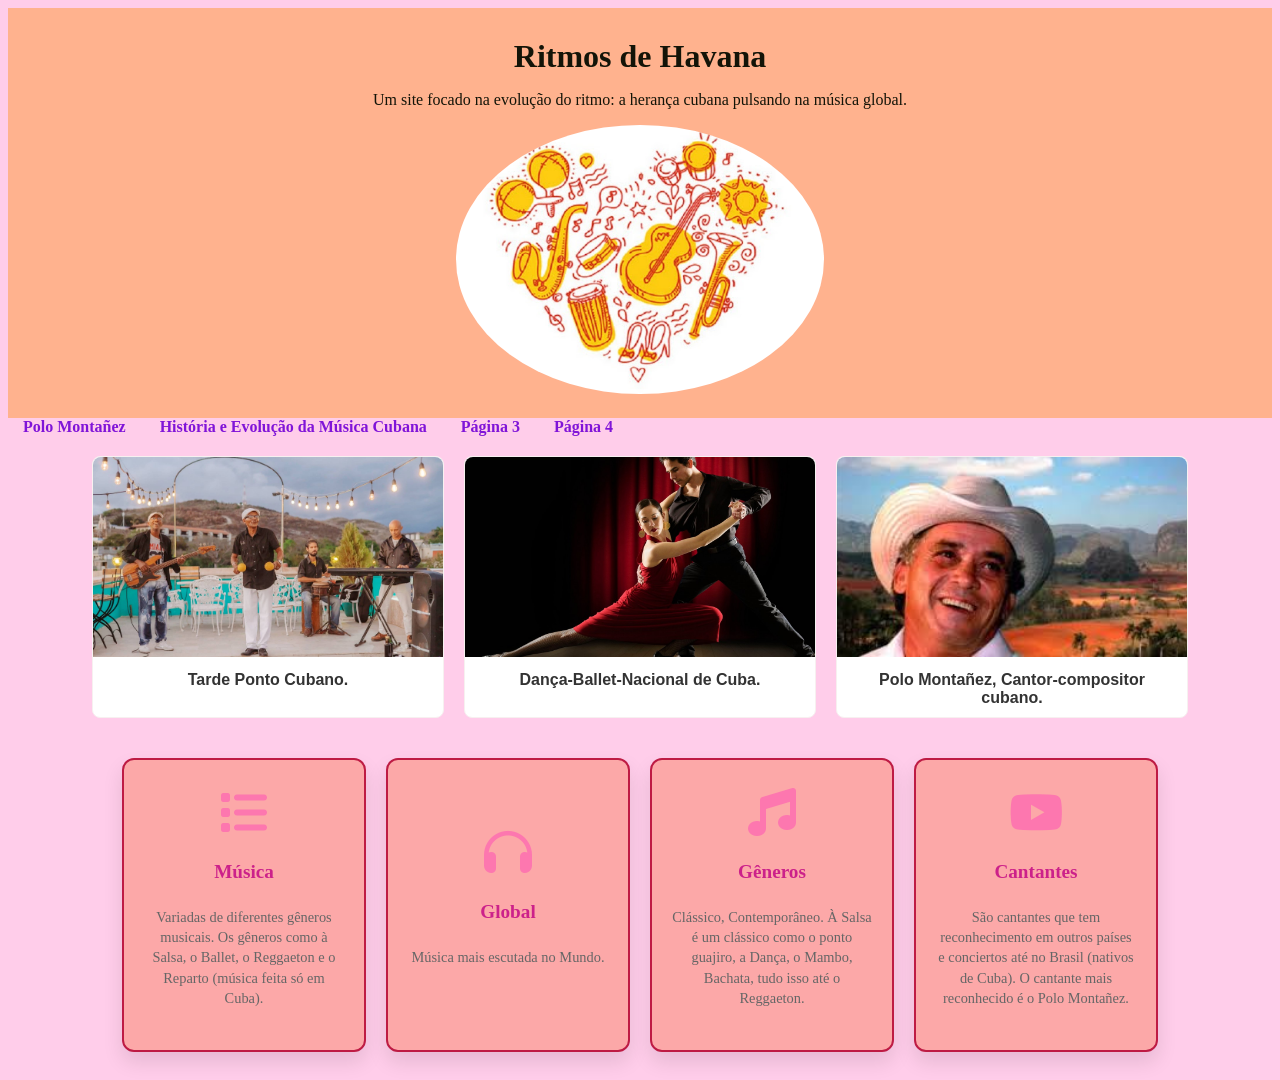
==== index.html @ 0a4bf8d4 "Add files via upload" ====
<!DOCTYPE html>
<html lang="en">
<head>
    <meta charset="UTF-8">
    <meta name="viewport" content="width=device-width, initial-scale=1.0">
    <link rel="stylesheet" href="https://cdnjs.cloudflare.com/ajax/libs/font-awesome/6.5.1/css/all.min.css">
  <link rel="stylesheet" href="style.css">
    <title>Document</title>
</head>
<body>
    <header class="cabecalho">
        <h1>Ritmos de Havana</h1>
        <p>  Um site focado na evolução do ritmo: a herança cubana pulsando na música global.</p>
        <img src="logo.jpeg">
    </header>
    <nav>
        <a href="polo_monta_ez_tributo_oficial.html"> Polo Montañez </a>
        <a href="evolu_o_da_m_sica_cubana.html"> História e Evolução da Música Cubana  </a>
        <a href="#">Página 3 </a>
        <a href="#">Página 4 </a>
    </nav>

    <div class="container-galeria">
        <figure class="item-galeria">
            <img src="imagem 1.jpeg" alt="Tarde Ponto Cubano">
        <figcaption>Tarde Ponto Cubano.</figcaption>
        </figure>

        <figure class="item-galeria">
            <img src="imagem 2.jpeg" alt="Dança-Ballet-Nacional de Cuba.">
        <figcaption>Dança-Ballet-Nacional de Cuba.</figcaption>
        </figure>

        <figure class="item-galeria">
            <img src="imagem 3.jpeg" alt="Polo Montañez,Cantor-compositor cubano">
        <figcaption>Polo Montañez, Cantor-compositor cubano.</figcaption>
        </figure>
    </div>
    <div class ="container">
         <div class ="card">
            <i class="fa-solid fa-list"></i>
            <h3>Música</h3>
            <p>Variadas de diferentes gêneros musicais. Os gêneros como à Salsa, o Ballet, o Reggaeton e o Reparto (música feita só em Cuba).</p>
         </div>
         <div class ="card">
            <i class="fa-solid fa-headphones"></i>
            <h3>Global</h3>
            <p>Música mais escutada no Mundo.</p>
         </div>
         <div class ="card">
            <i class="fa-solid fa-music"></i>
            <h3>Gêneros</h3>
            <p> Clássico, Contemporâneo. À Salsa é um clássico como o ponto guajiro, a Dança, o Mambo, Bachata, tudo isso até o Reggaeton.</p>
         </div>
         <div class ="card">
            <i class="fa-brands fa-youtube"></i>
            <h3>Cantantes</h3>
            <p> São cantantes que tem reconhecimento em outros países e conciertos até no Brasil (nativos de Cuba). O cantante mais reconhecido é o Polo Montañez.</p>
         </div>


    </div>
</body>
</html>
---- style.css ----
body{
    background-color: rgb(255, 205, 234);
}
.cabecalho{
    background-color: rgb(255, 178, 142);
    text-align:center;
    padding: 20px;
    color:rgb(19, 20, 8)
}
.cabecalho img{
    width: 30%;
    height: auto;
    border-radius: 50%;
}
.cabecalho h1{
    margin: 10px 0 5px 0;
}
nav a{
    color: rgb(128, 20, 216);
    text-decoration: none;
    margin: 0 15px;
    font-weight: bold;
 }
 nav a:hover{
    text-decoration: underline;
 }
 .container-galeria{
    display:flex;
    justify-content: center;
    gap: 20px;
    padding: 20px;
    flex-wrap: wrap;
 }
 .item-galeria{
    flex: 1;
    min-width: 250px;
    max-width: 350px;
    margin: 0;
    text-align: center;
    border: 1px solid #f7f0f0;
    border-radius: 8px;
    padding-bottom: 10px;
    background-color: #fff;
    box-shadow: o 4px 6px rgba(0,0,0,0,1);
 }
 .item-galeria img{
    width: 100%;
    height: 200px;
    object-fit: cover;
    border-radius: 8px 8px 0 0;
 }
 .item-galeria figcaption {
    margin-top: 10px;
    font-family: sans-serif;
    font-weight: bold;
    color: #333;
    padding: 0 10px;
 }
 .container{
   display: flex;
   gap: 20px;
   padding: 20px;
   flex-wrap: wrap;
   justify-content: center;
 }
 .card {
   background-color: #fca8a8;
   width: 200px;
   height: 250px;
   border-radius: 12px;
   box-shadow: 0 10px 20px rgba(0,0,0,0.1);
   display: flex;
   flex-direction: column;
   align-items: center;
   justify-content: center;
   padding: 20px;
   text-align: center;
   transition: transform 0.3s ease;
   border: 2px solid #be1b44;
 }
 .card:hover {
   transform: translateY(-10px);
   background-color: #fffaf0;
}

.card i {
   font-size: 3rem;
   color: #fd77af;
   margin-bottom: 15px;
}

.card h3 {
   margin: 10px 0;
   font-size: 1.2rem;
   color: #cc218a;
}

.card p {
   font-size: 0.9rem;
   color: #666;
   line-height: 1.4;
}

@media (max-width: 600px) {
   .item-galeria {
       flex: 1 1 100%;       
       }
}
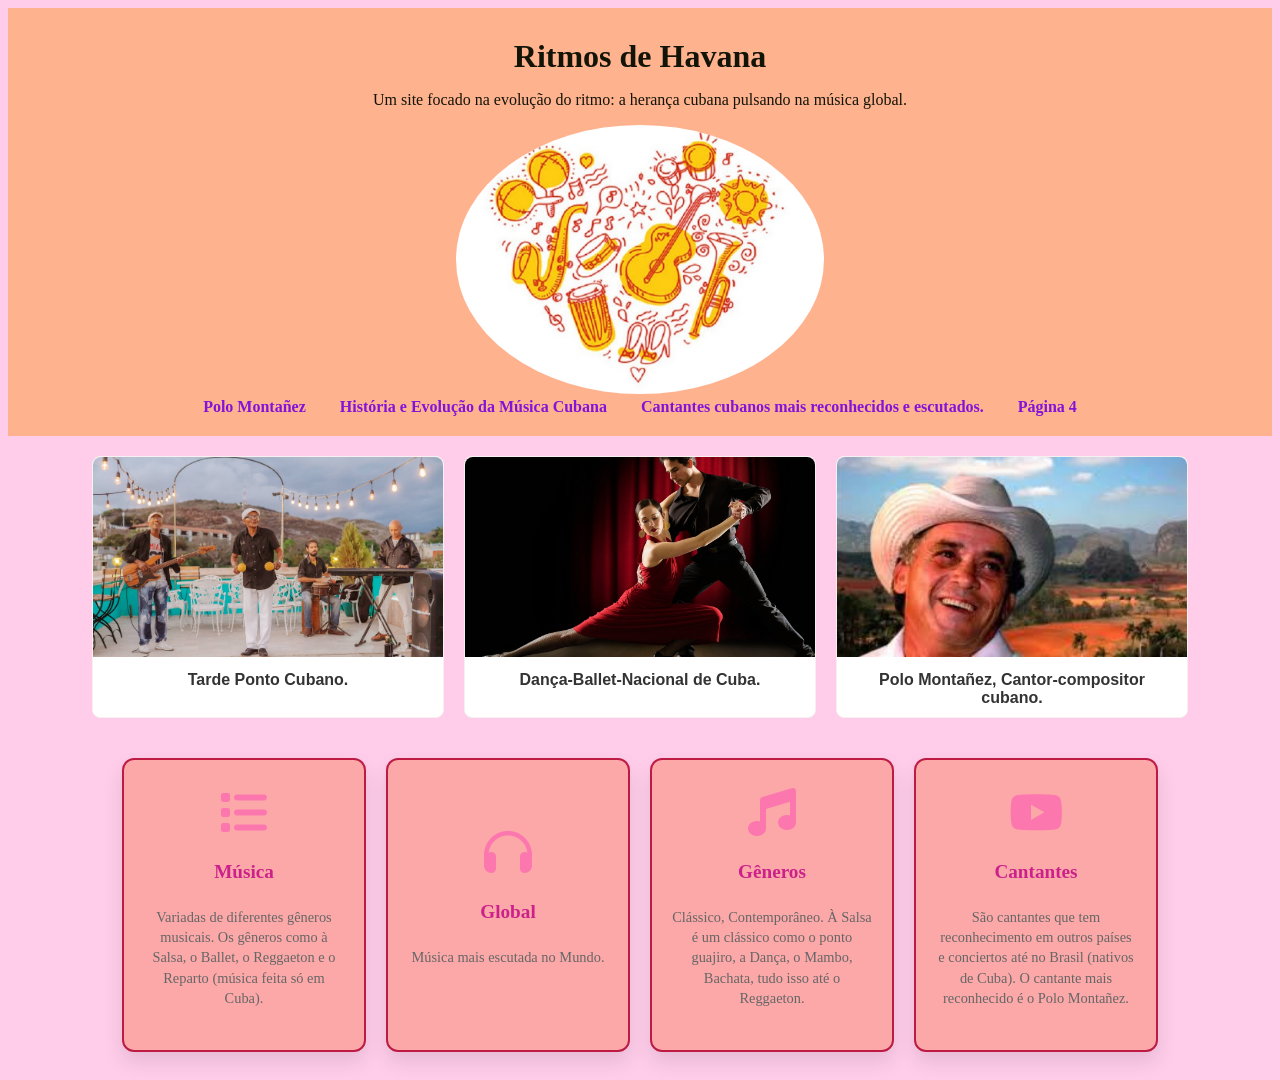
==== commit ecf0cfa3: "Add files via upload" ====
--- a/index.html
+++ b/index.html
@@ -12,13 +12,13 @@
         <h1>Ritmos de Havana</h1>
         <p>  Um site focado na evolução do ritmo: a herança cubana pulsando na música global.</p>
         <img src="logo.jpeg">
+        <nav>
+            <a href="polo_monta_ez_tributo_oficial.html"> Polo Montañez </a>
+            <a href="evolu_o_da_m_sica_cubana.html"> História e Evolução da Música Cubana  </a>
+            <a href="cuban_reparto_reggaeton_hub.html"> Cantantes cubanos mais reconhecidos e escutados. </a>
+            <a href="#">Página 4 </a>
+        </nav>
     </header>
-    <nav>
-        <a href="polo_monta_ez_tributo_oficial.html"> Polo Montañez </a>
-        <a href="evolu_o_da_m_sica_cubana.html"> História e Evolução da Música Cubana  </a>
-        <a href="#">Página 3 </a>
-        <a href="#">Página 4 </a>
-    </nav>
 
     <div class="container-galeria">
         <figure class="item-galeria">
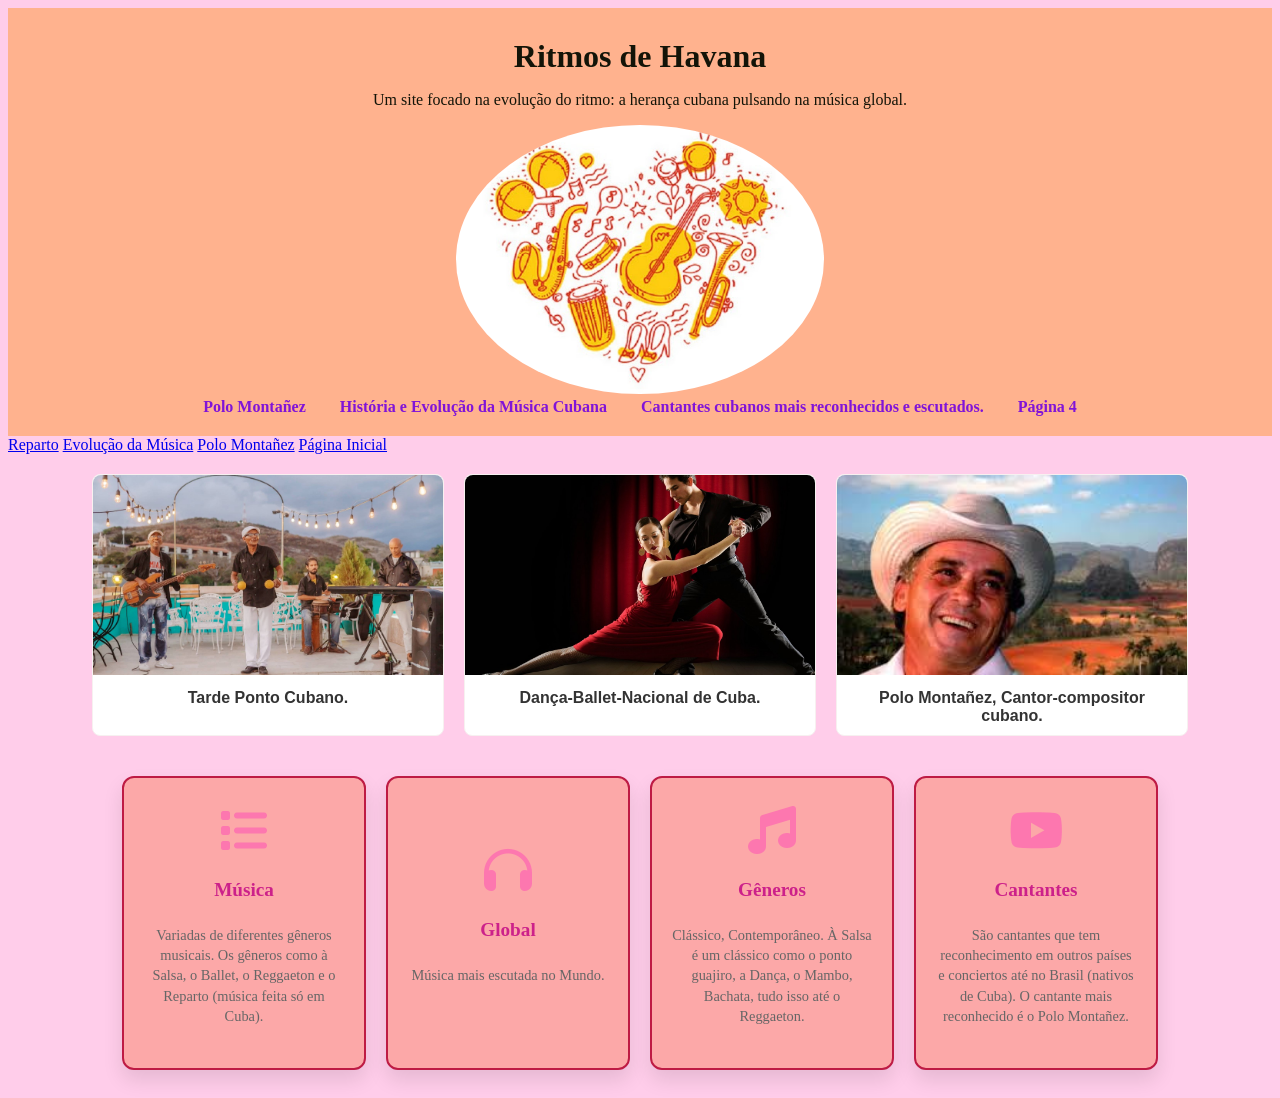
==== commit 6c88b94c: "Add files via upload" ====
--- a/index.html
+++ b/index.html
@@ -19,6 +19,10 @@
             <a href="#">Página 4 </a>
         </nav>
     </header>
+    <a href="cuban_reparto_reggaeton_hub.html" class="meu-botao">Reparto</a>
+    <a href="evolu_o_da_m_sica_cubana.html" class="meu-botao"> Evolução da Música</a>
+    <a href="polo_monta_ez_tributo_oficial.html" class="meu-botao">Polo Montañez</a>
+    <a href="cuban_reparto_reggaeton_hub.html" class="meu-botao">Página Inicial</a>
 
     <div class="container-galeria">
         <figure class="item-galeria">
